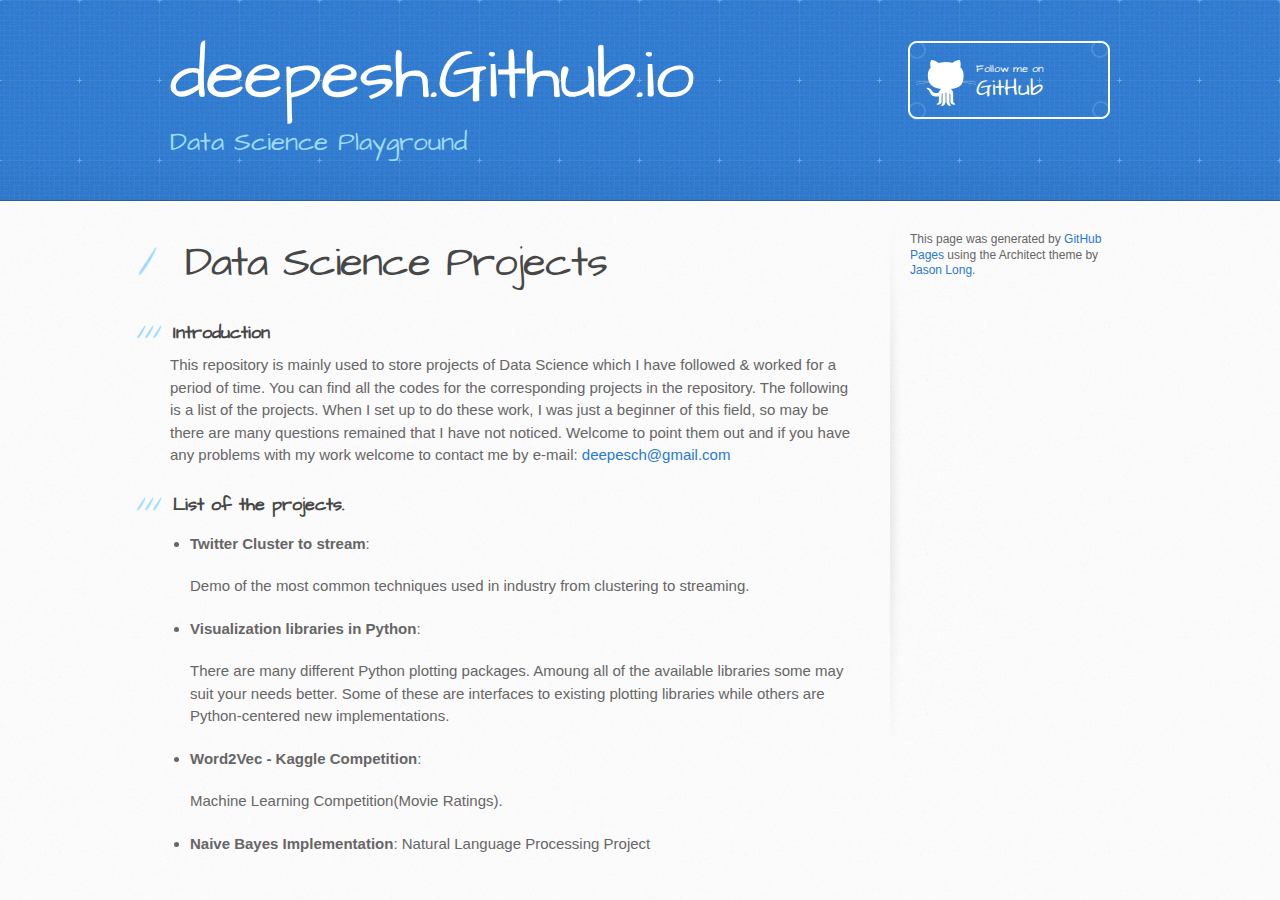
==== index.html @ f6540299 "Replace master branch with page content via GitHub" ====
<!DOCTYPE html>
<html>
  <head>
    <meta charset='utf-8'>
    <meta http-equiv="X-UA-Compatible" content="chrome=1">
    <meta name="viewport" content="width=device-width, initial-scale=1, maximum-scale=1">
    <link href='https://fonts.googleapis.com/css?family=Architects+Daughter' rel='stylesheet' type='text/css'>
    <link rel="stylesheet" type="text/css" href="stylesheets/stylesheet.css" media="screen">
    <link rel="stylesheet" type="text/css" href="stylesheets/github-light.css" media="screen">
    <link rel="stylesheet" type="text/css" href="stylesheets/print.css" media="print">

    <!--[if lt IE 9]>
    <script src="//html5shiv.googlecode.com/svn/trunk/html5.js"></script>
    <![endif]-->

    <title>deepesh.Github.io by deepesch</title>
  </head>

  <body>
    <header>
      <div class="inner">
        <h1>deepesh.Github.io</h1>
        <h2>Data Science Playground</h2>
        <a href="https://github.com/deepesch" class="button"><small>Follow me on</small> GitHub</a>
      </div>
    </header>

    <div id="content-wrapper">
      <div class="inner clearfix">
        <section id="main-content">
          <h1>
<a id="data-science-projects-" class="anchor" href="#data-science-projects-" aria-hidden="true"><span class="octicon octicon-link"></span></a>Data Science Projects </h1>

<h3>
<a id="introduction" class="anchor" href="#introduction" aria-hidden="true"><span class="octicon octicon-link"></span></a>Introduction</h3>

<p>This repository is mainly used to store projects of Data Science which I have followed &amp; worked for a period of time. You can find all the codes for the corresponding projects in the repository. The following is a list of the projects. When I set up to do these work, I was just a beginner of this field, so may be there are many questions remained that I have not noticed. Welcome to point them out and if you have any problems with my work welcome to contact me by e-mail:  <strong><a href="mailto:deepesch@gmail.com">deepesch@gmail.com</a></strong></p>

<h3>
<a id="list-of-the-projects" class="anchor" href="#list-of-the-projects" aria-hidden="true"><span class="octicon octicon-link"></span></a>List of the projects.</h3>

<ul>
<li>
<p><strong>Twitter Cluster to stream</strong>:  </p>

<p>Demo of the most common techniques used in industry from clustering to streaming.</p>
</li>
<li>
<p><strong>Visualization libraries in Python</strong>:</p>

<p>There are many different Python plotting packages. Amoung all of the  available libraries some may suit your needs better. Some of these are interfaces to existing plotting libraries while others are Python-centered new implementations.</p>
</li>
<li>
<p><strong>Word2Vec - Kaggle Competition</strong>:</p>

<p>Machine Learning Competition(Movie Ratings).</p>
</li>
<li>
<strong>Naive Bayes Implementation</strong>:
  Natural Language Processing Project</li>
</ul>
        </section>

        <aside id="sidebar">


          <p>This page was generated by <a href="https://pages.github.com">GitHub Pages</a> using the Architect theme by <a href="https://twitter.com/jasonlong">Jason Long</a>.</p>
        </aside>
      </div>
    </div>

            <script type="text/javascript">
            var gaJsHost = (("https:" == document.location.protocol) ? "https://ssl." : "http://www.");
            document.write(unescape("%3Cscript src='" + gaJsHost + "google-analytics.com/ga.js' type='text/javascript'%3E%3C/script%3E"));
          </script>
          <script type="text/javascript">
            try {
              var pageTracker = _gat._getTracker("UA-29430630-1");
            pageTracker._trackPageview();
            } catch(err) {}
          </script>

  </body>
</html>
---- stylesheets/stylesheet.css ----
/*! normalize.css v3.0.2 | MIT License | git.io/normalize */

/**
 * 1. Set default font family to sans-serif.
 * 2. Prevent iOS text size adjust after orientation change, without disabling
 *    user zoom.
 */

html {
  font-family: sans-serif; /* 1 */
  -webkit-text-size-adjust: 100%; /* 2 */
  -ms-text-size-adjust: 100%; /* 2 */
}

/**
 * Remove default margin.
 */

body {
  margin: 0;
}

/* HTML5 display definitions
   ========================================================================== */

/**
 * Correct `block` display not defined for any HTML5 element in IE 8/9.
 * Correct `block` display not defined for `details` or `summary` in IE 10/11
 * and Firefox.
 * Correct `block` display not defined for `main` in IE 11.
 */

article,
aside,
details,
figcaption,
figure,
footer,
header,
hgroup,
main,
menu,
nav,
section,
summary {
  display: block;
}

/**
 * 1. Correct `inline-block` display not defined in IE 8/9.
 * 2. Normalize vertical alignment of `progress` in Chrome, Firefox, and Opera.
 */

audio,
canvas,
progress,
video {
  display: inline-block; /* 1 */
  vertical-align: baseline; /* 2 */
}

/**
 * Prevent modern browsers from displaying `audio` without controls.
 * Remove excess height in iOS 5 devices.
 */

audio:not([controls]) {
  display: none;
  height: 0;
}

/**
 * Address `[hidden]` styling not present in IE 8/9/10.
 * Hide the `template` element in IE 8/9/11, Safari, and Firefox < 22.
 */

[hidden],
template {
  display: none;
}

/* Links
   ========================================================================== */

/**
 * Remove the gray background color from active links in IE 10.
 */

a {
  background-color: transparent;
}

/**
 * Improve readability when focused and also mouse hovered in all browsers.
 */

a:active,
a:hover {
  outline: 0;
}

/* Text-level semantics
   ========================================================================== */

/**
 * Address styling not present in IE 8/9/10/11, Safari, and Chrome.
 */

abbr[title] {
  border-bottom: 1px dotted;
}

/**
 * Address style set to `bolder` in Firefox 4+, Safari, and Chrome.
 */

b,
strong {
  font-weight: bold;
}

/**
 * Address styling not present in Safari and Chrome.
 */

dfn {
  font-style: italic;
}

/**
 * Address variable `h1` font-size and margin within `section` and `article`
 * contexts in Firefox 4+, Safari, and Chrome.
 */

h1 {
  margin: 0.67em 0;
  font-size: 2em;
}

/**
 * Address styling not present in IE 8/9.
 */

mark {
  color: #000;
  background: #ff0;
}

/**
 * Address inconsistent and variable font size in all browsers.
 */

small {
  font-size: 80%;
}

/**
 * Prevent `sub` and `sup` affecting `line-height` in all browsers.
 */

sub,
sup {
  position: relative;
  font-size: 75%;
  line-height: 0;
  vertical-align: baseline;
}

sup {
  top: -0.5em;
}

sub {
  bottom: -0.25em;
}

/* Embedded content
   ========================================================================== */

/**
 * Remove border when inside `a` element in IE 8/9/10.
 */

img {
  border: 0;
}

/**
 * Correct overflow not hidden in IE 9/10/11.
 */

svg:not(:root) {
  overflow: hidden;
}

/* Grouping content
   ========================================================================== */

/**
 * Address margin not present in IE 8/9 and Safari.
 */

figure {
  margin: 1em 40px;
}

/**
 * Address differences between Firefox and other browsers.
 */

hr {
  height: 0;
  -moz-box-sizing: content-box;
  box-sizing: content-box;
}

/**
 * Contain overflow in all browsers.
 */

pre {
  overflow: auto;
}

/**
 * Address odd `em`-unit font size rendering in all browsers.
 */

code,
kbd,
pre,
samp {
  font-family: monospace, monospace;
  font-size: 1em;
}

/* Forms
   ========================================================================== */

/**
 * Known limitation: by default, Chrome and Safari on OS X allow very limited
 * styling of `select`, unless a `border` property is set.
 */

/**
 * 1. Correct color not being inherited.
 *    Known issue: affects color of disabled elements.
 * 2. Correct font properties not being inherited.
 * 3. Address margins set differently in Firefox 4+, Safari, and Chrome.
 */

button,
input,
optgroup,
select,
textarea {
  margin: 0; /* 3 */
  font: inherit; /* 2 */
  color: inherit; /* 1 */
}

/**
 * Address `overflow` set to `hidden` in IE 8/9/10/11.
 */

button {
  overflow: visible;
}

/**
 * Address inconsistent `text-transform` inheritance for `button` and `select`.
 * All other form control elements do not inherit `text-transform` values.
 * Correct `button` style inheritance in Firefox, IE 8/9/10/11, and Opera.
 * Correct `select` style inheritance in Firefox.
 */

button,
select {
  text-transform: none;
}

/**
 * 1. Avoid the WebKit bug in Android 4.0.* where (2) destroys native `audio`
 *    and `video` controls.
 * 2. Correct inability to style clickable `input` types in iOS.
 * 3. Improve usability and consistency of cursor style between image-type
 *    `input` and others.
 */

button,
html input[type="button"], /* 1 */
input[type="reset"],
input[type="submit"] {
  -webkit-appearance: button; /* 2 */
  cursor: pointer; /* 3 */
}

/**
 * Re-set default cursor for disabled elements.
 */

button[disabled],
html input[disabled] {
  cursor: default;
}

/**
 * Remove inner padding and border in Firefox 4+.
 */

button::-moz-focus-inner,
input::-moz-focus-inner {
  padding: 0;
  border: 0;
}

/**
 * Address Firefox 4+ setting `line-height` on `input` using `!important` in
 * the UA stylesheet.
 */

input {
  line-height: normal;
}

/**
 * It's recommended that you don't attempt to style these elements.
 * Firefox's implementation doesn't respect box-sizing, padding, or width.
 *
 * 1. Address box sizing set to `content-box` in IE 8/9/10.
 * 2. Remove excess padding in IE 8/9/10.
 */

input[type="checkbox"],
input[type="radio"] {
  box-sizing: border-box; /* 1 */
  padding: 0; /* 2 */
}

/**
 * Fix the cursor style for Chrome's increment/decrement buttons. For certain
 * `font-size` values of the `input`, it causes the cursor style of the
 * decrement button to change from `default` to `text`.
 */

input[type="number"]::-webkit-inner-spin-button,
input[type="number"]::-webkit-outer-spin-button {
  height: auto;
}

/**
 * 1. Address `appearance` set to `searchfield` in Safari and Chrome.
 * 2. Address `box-sizing` set to `border-box` in Safari and Chrome
 *    (include `-moz` to future-proof).
 */

input[type="search"] {
  -webkit-box-sizing: content-box; /* 2 */
  -moz-box-sizing: content-box;
  box-sizing: content-box;
  -webkit-appearance: textfield; /* 1 */
}

/**
 * Remove inner padding and search cancel button in Safari and Chrome on OS X.
 * Safari (but not Chrome) clips the cancel button when the search input has
 * padding (and `textfield` appearance).
 */

input[type="search"]::-webkit-search-cancel-button,
input[type="search"]::-webkit-search-decoration {
  -webkit-appearance: none;
}

/**
 * Define consistent border, margin, and padding.
 */

fieldset {
  padding: 0.35em 0.625em 0.75em;
  margin: 0 2px;
  border: 1px solid #c0c0c0;
}

/**
 * 1. Correct `color` not being inherited in IE 8/9/10/11.
 * 2. Remove padding so people aren't caught out if they zero out fieldsets.
 */

legend {
  padding: 0; /* 2 */
  border: 0; /* 1 */
}

/**
 * Remove default vertical scrollbar in IE 8/9/10/11.
 */

textarea {
  overflow: auto;
}

/**
 * Don't inherit the `font-weight` (applied by a rule above).
 * NOTE: the default cannot safely be changed in Chrome and Safari on OS X.
 */

optgroup {
  font-weight: bold;
}

/* Tables
   ========================================================================== */

/**
 * Remove most spacing between table cells.
 */

table {
  border-spacing: 0;
  border-collapse: collapse;
}

td,
th {
  padding: 0;
}

/* LAYOUT STYLES */
body {
  font-family: 'Helvetica Neue', Helvetica, Arial, serif;
  font-size: 15px;
  font-weight: 400;
  line-height: 1.5;
  color: #666;
  background: #fafafa url(../images/body-bg.jpg) 0 0 repeat;
}

p {
  margin-top: 0;
}

a {
  color: #2879d0;
}
a:hover {
  color: #2268b2;
}

header {
  padding-top: 40px;
  padding-bottom: 40px;
  font-family: 'Architects Daughter', 'Helvetica Neue', Helvetica, Arial, serif;
  background: #2e7bcf url(../images/header-bg.jpg) 0 0 repeat-x;
  border-bottom: solid 1px #275da1;
}

header h1 {
  width: 540px;
  margin-top: 0;
  margin-bottom: 0.2em;
  font-size: 72px;
  font-weight: normal;
  line-height: 1;
  color: #fff;
  letter-spacing: -1px;
}

header h2 {
  width: 540px;
  margin-top: 0;
  margin-bottom: 0;
  font-size: 26px;
  font-weight: normal;
  line-height: 1.3;
  color: #9ddcff;
  letter-spacing: 0;
}

.inner {
  position: relative;
  width: 940px;
  margin: 0 auto;
}

#content-wrapper {
  padding-top: 30px;
  border-top: solid 1px #fff;
}

#main-content {
  float: left;
  width: 690px;
}

#main-content img {
  max-width: 100%;
}

aside#sidebar {
  float: right;
  width: 200px;
  min-height: 504px;
  padding-left: 20px;
  font-size: 12px;
  line-height: 1.3;
  background: transparent url(../images/sidebar-bg.jpg) 0 0 no-repeat;
}

aside#sidebar p.repo-owner,
aside#sidebar p.repo-owner a {
  font-weight: bold;
}

#downloads {
  margin-bottom: 40px;
}

a.button {
  width: 134px;
  height: 58px;
  padding-top: 22px;
  padding-left: 68px;
  font-family: 'Architects Daughter', 'Helvetica Neue', Helvetica, Arial, serif;
  font-size: 23px;
  line-height: 1.2;
  color: #fff;
}
a.button small {
  display: block;
  font-size: 11px;
}
header a.button {
  position: absolute;
  top: 0;
  right: 0;
  background: transparent url(../images/github-button.png) 0 0 no-repeat;
}
aside a.button {
  display: block;
  width: 138px;
  padding-left: 64px;
  margin-bottom: 20px;
  font-size: 21px;
  background: transparent url(../images/download-button.png) 0 0 no-repeat;
}

code, pre {
  margin-bottom: 30px;
  font-family: Monaco, "Bitstream Vera Sans Mono", "Lucida Console", Terminal, monospace;
  font-size: 13px;
  color: #222;
}

code {
  padding: 0 3px;
  background-color: #f2f8fc;
  border: solid 1px #dbe7f3;
}

pre {
  padding: 20px;
  overflow: auto;
  text-shadow: none;
  background: #fff;
  border: solid 1px #f2f2f2;
}
pre code {
  padding: 0;
  color: #2879d0;
  background-color: #fff;
  border: none;
}

ul, ol, dl {
  margin-bottom: 20px;
}


/* COMMON STYLES */

hr {
  height: 0;
  margin-top: 1em;
  margin-bottom: 1em;
  border: 0;
  border-top: solid 1px #ddd;
}

table {
  width: 100%;
  border: 1px solid #ebebeb;
}

th {
  font-weight: 500;
}

td {
  font-weight: 300;
  text-align: center;
  border: 1px solid #ebebeb;
}

form {
  padding: 20px;
  background: #f2f2f2;

}


/* GENERAL ELEMENT TYPE STYLES */

#main-content h1 {
  margin-top: 0;
  margin-bottom: 0;
  font-family: 'Architects Daughter', 'Helvetica Neue', Helvetica, Arial, serif;
  font-size: 2.8em;
  font-weight: normal;
  color: #474747;
  text-indent: 6px;
  letter-spacing: -1px;
}

#main-content h1:before {
  padding-right: 0.3em;
  margin-left: -0.9em;
  color: #9ddcff;
  content: "/";
}

#main-content h2 {
  margin-bottom: 8px;
  font-family: 'Architects Daughter', 'Helvetica Neue', Helvetica, Arial, serif;
  font-size: 22px;
  font-weight: bold;
  color: #474747;
  text-indent: 4px;
}
#main-content h2:before {
  padding-right: 0.3em;
  margin-left: -1.5em;
  content: "//";
  color: #9ddcff;
}

#main-content h3 {
  margin-top: 24px;
  margin-bottom: 8px;
  font-family: 'Architects Daughter', 'Helvetica Neue', Helvetica, Arial, serif;
  font-size: 18px;
  font-weight: bold;
  color: #474747;
  text-indent: 3px;
}

#main-content h3:before {
  padding-right: 0.3em;
  margin-left: -2em;
  content: "///";
  color: #9ddcff;
}

#main-content h4 {
  margin-bottom: 8px;
  font-family: 'Architects Daughter', 'Helvetica Neue', Helvetica, Arial, serif;
  font-size: 15px;
  font-weight: bold;
  color: #474747;
  text-indent: 3px;
}

h4:before {
  padding-right: 0.3em;
  margin-left: -2.8em;
  content: "////";
  color: #9ddcff;
}

#main-content h5 {
  margin-bottom: 8px;
  font-family: 'Architects Daughter', 'Helvetica Neue', Helvetica, Arial, serif;
  font-size: 14px;
  color: #474747;
  text-indent: 3px;
}
h5:before {
  padding-right: 0.3em;
  margin-left: -3.2em;
  content: "/////";
  color: #9ddcff;
}

#main-content h6 {
  margin-bottom: 8px;
  font-family: 'Architects Daughter', 'Helvetica Neue', Helvetica, Arial, serif;
  font-size: .8em;
  color: #474747;
  text-indent: 3px;
}
h6:before {
  padding-right: 0.3em;
  margin-left: -3.7em;
  content: "//////";
  color: #9ddcff;
}

p {
  margin-bottom: 20px;
}

a {
  text-decoration: none;
}

p a {
  font-weight: 400;
}

blockquote {
  padding: 0 0 0 30px;
  margin-bottom: 20px;
  font-size: 1.6em;
  border-left: 10px solid #e9e9e9;
}

ul {
  list-style-position: inside;
  list-style: disc;
  padding-left: 20px;
}

ol {
  list-style-position: inside;
  list-style: decimal;
  padding-left: 3px;
}

dl dd {
  font-style: italic;
  font-weight: 100;
}

footer {
  padding-top: 20px;
  padding-bottom: 30px;
  margin-top: 40px;
  font-size: 13px;
  color: #aaa;
  background: transparent url('../images/hr.png') 0 0 no-repeat;
}

footer a {
  color: #666;
}
footer a:hover {
  color: #444;
}

/* MISC */
.clearfix:after {
  display: block;
  height: 0;
  clear: both;
  visibility: hidden;
  content: '.';
}

.clearfix {display: inline-block;}
* html .clearfix {height: 1%;}
.clearfix {display: block;}

/* #Media Queries
================================================== */

/* Smaller than standard 960 (devices and browsers) */
@media only screen and (max-width: 959px) { }

/* Tablet Portrait size to standard 960 (devices and browsers) */
@media only screen and (min-width: 768px) and (max-width: 959px) {
  .inner {
    width: 740px;
  }
  header h1, header h2 {
    width: 340px;
  }
  header h1 {
    font-size: 60px;
  }
  header h2 {
    font-size: 30px;
  }
  #main-content {
    width: 490px;
  }
  #main-content h1:before,
  #main-content h2:before,
  #main-content h3:before,
  #main-content h4:before,
  #main-content h5:before,
  #main-content h6:before {
    padding-right: 0;
    margin-left: 0;
    content: none;
  }
}

/* All Mobile Sizes (devices and browser) */
@media only screen and (max-width: 767px) {
  .inner {
    width: 93%;
  }
  header {
    padding: 20px 0;
  }
  header .inner {
    position: relative;
  }
  header h1, header h2 {
    width: 100%;
  }
  header h1 {
    font-size: 48px;
  }
  header h2 {
    font-size: 24px;
  }
  header a.button {
    position: relative;
    display: inline-block;
    width: auto;
    height: auto;
    padding: 5px 10px;
    margin-top: 15px;
    font-size: 13px;
    line-height: 1;
    color: #2879d0;
    text-align: center;
    background-color: #9ddcff;
    background-image: none;
    border-radius: 5px;
    -moz-border-radius: 5px;
    -webkit-border-radius: 5px;
  }
  header a.button small {
    display: inline;
    font-size: 13px;
  }
  #main-content,
  aside#sidebar {
    float: none;
    width: 100% ! important;
  }
  aside#sidebar {
    min-height: 0;
    padding: 20px 0;
    margin-top: 20px;
    background-image: none;
    border-top: solid 1px #ddd;
  }
  aside#sidebar a.button {
    display: none;
  }
  #main-content h1:before,
  #main-content h2:before,
  #main-content h3:before,
  #main-content h4:before,
  #main-content h5:before,
  #main-content h6:before {
    padding-right: 0;
    margin-left: 0;
    content: none;
  }
}

/* Mobile Landscape Size to Tablet Portrait (devices and browsers) */
@media only screen and (min-width: 480px) and (max-width: 767px) { }

/* Mobile Portrait Size to Mobile Landscape Size (devices and browsers) */
@media only screen and (max-width: 479px) { }
---- stylesheets/print.css ----
html, body, div, span, applet, object, iframe,
h1, h2, h3, h4, h5, h6, p, blockquote, pre,
a, abbr, acronym, address, big, cite, code,
del, dfn, em, img, ins, kbd, q, s, samp,
small, strike, strong, sub, sup, tt, var,
b, u, i, center,
dl, dt, dd, ol, ul, li,
fieldset, form, label, legend,
table, caption, tbody, tfoot, thead, tr, th, td,
article, aside, canvas, details, embed,
figure, figcaption, footer, header, hgroup,
menu, nav, output, ruby, section, summary,
time, mark, audio, video {
  padding: 0;
  margin: 0;
  font: inherit;
  font-size: 100%;
  vertical-align: baseline;
  border: 0;
}
/* HTML5 display-role reset for older browsers */
article, aside, details, figcaption, figure,
footer, header, hgroup, menu, nav, section {
  display: block;
}
body {
  line-height: 1;
}
ol, ul {
  list-style: none;
}
blockquote, q {
  quotes: none;
}
blockquote:before, blockquote:after,
q:before, q:after {
  content: '';
  content: none;
}
table {
  border-spacing: 0;
  border-collapse: collapse;
}
body {
  font-family: 'Helvetica Neue', Helvetica, Arial, serif;
  font-size: 13px;
  line-height: 1.5;
  color: #000;
}

a {
  font-weight: bold;
  color: #d5000d;
}

header {
  padding-top: 35px;
  padding-bottom: 10px;
}

header h1 {
  font-size: 48px;
  font-weight: bold;
  line-height: 1.2;
  color: #303030;
  letter-spacing: -1px;
}

header h2 {
  font-size: 24px;
  font-weight: normal;
  line-height: 1.3;
  color: #aaa;
  letter-spacing: -1px;
}
#downloads {
  display: none;
}
#main_content {
  padding-top: 20px;
}

code, pre {
  margin-bottom: 30px;
  font-family: Monaco, "Bitstream Vera Sans Mono", "Lucida Console", Terminal;
  font-size: 12px;
  color: #222;
}

code {
  padding: 0 3px;
}

pre {
  padding: 20px;
  overflow: auto;
  border: solid 1px #ddd;
}
pre code {
  padding: 0;
}

ul, ol, dl {
  margin-bottom: 20px;
}


/* COMMON STYLES */

table {
  width: 100%;
  border: 1px solid #ebebeb;
}

th {
  font-weight: 500;
}

td {
  font-weight: 300;
  text-align: center;
  border: 1px solid #ebebeb;
}

form {
  padding: 20px;
  background: #f2f2f2;

}


/* GENERAL ELEMENT TYPE STYLES */

h1 {
  font-size: 2.8em;
}

h2 {
  margin-bottom: 8px;
  font-size: 22px;
  font-weight: bold;
  color: #303030;
}

h3 {
  margin-bottom: 8px;
  font-size: 18px;
  font-weight: bold;
  color: #d5000d;
}

h4 {
  font-size: 16px;
  font-weight: bold;
  color: #303030;
}

h5 {
  font-size: 1em;
  color: #303030;
}

h6 {
  font-size: .8em;
  color: #303030;
}

p {
  margin-bottom: 20px;
  font-weight: 300;
}

a {
  text-decoration: none;
}

p a {
  font-weight: 400;
}

blockquote {
  padding: 0 0 0 30px;
  margin-bottom: 20px;
  font-size: 1.6em;
  border-left: 10px solid #e9e9e9;
}

ul li {
  padding-left: 20px;
  list-style-position: inside;
  list-style: disc;
}

ol li {
  padding-left: 3px;
  list-style-position: inside;
  list-style: decimal;
}

dl dd {
  font-style: italic;
  font-weight: 100;
}

footer {
  padding-top: 20px;
  padding-bottom: 30px;
  margin-top: 40px;
  font-size: 13px;
  color: #aaa;
}

footer a {
  color: #666;
}

/* MISC */
.clearfix:after {
  display: block;
  height: 0;
  clear: both;
  visibility: hidden;
  content: '.';
}

.clearfix {display: inline-block;}
* html .clearfix {height: 1%;}
.clearfix {display: block;}
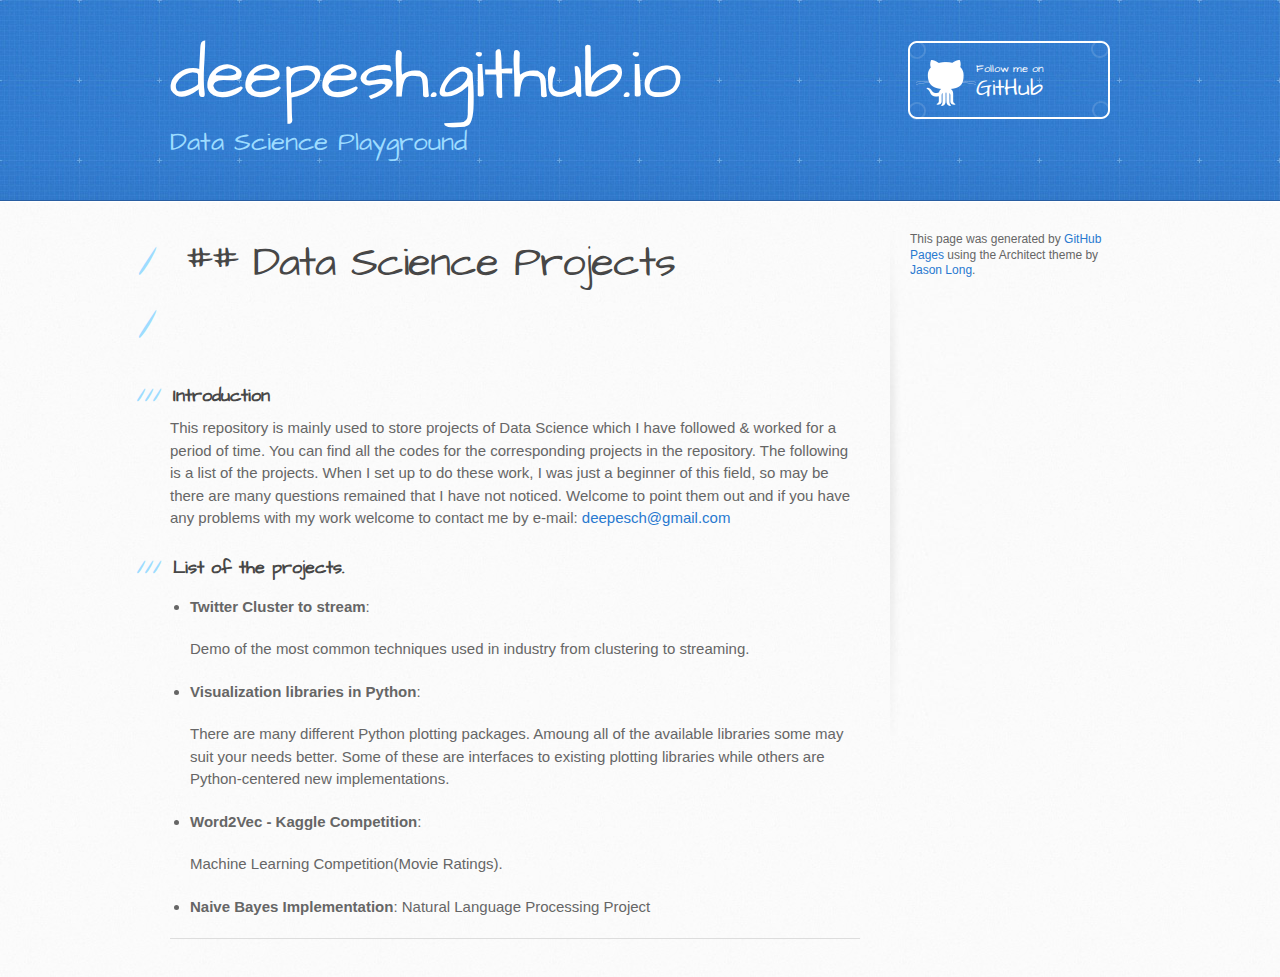
==== commit ea6ab2c6: "Replace master branch with page content via GitHub" ====
--- a/index.html
+++ b/index.html
@@ -13,13 +13,13 @@
     <script src="//html5shiv.googlecode.com/svn/trunk/html5.js"></script>
     <![endif]-->
 
-    <title>deepesh.Github.io by deepesch</title>
+    <title>deepesh.github.io by deepesch</title>
   </head>
 
   <body>
     <header>
       <div class="inner">
-        <h1>deepesh.Github.io</h1>
+        <h1>deepesh.github.io</h1>
         <h2>Data Science Playground</h2>
         <a href="https://github.com/deepesch" class="button"><small>Follow me on</small> GitHub</a>
       </div>
@@ -29,15 +29,17 @@
       <div class="inner clearfix">
         <section id="main-content">
           <h1>
-<a id="data-science-projects-" class="anchor" href="#data-science-projects-" aria-hidden="true"><span class="octicon octicon-link"></span></a>Data Science Projects </h1>
+<a id="-data-science-projects" class="anchor" href="#-data-science-projects" aria-hidden="true"><span aria-hidden="true" class="octicon octicon-link"></span></a>## Data Science Projects</h1>
+
+<h1></h1>
 
 <h3>
-<a id="introduction" class="anchor" href="#introduction" aria-hidden="true"><span class="octicon octicon-link"></span></a>Introduction</h3>
+<a id="introduction" class="anchor" href="#introduction" aria-hidden="true"><span aria-hidden="true" class="octicon octicon-link"></span></a>Introduction</h3>
 
 <p>This repository is mainly used to store projects of Data Science which I have followed &amp; worked for a period of time. You can find all the codes for the corresponding projects in the repository. The following is a list of the projects. When I set up to do these work, I was just a beginner of this field, so may be there are many questions remained that I have not noticed. Welcome to point them out and if you have any problems with my work welcome to contact me by e-mail:  <strong><a href="mailto:deepesch@gmail.com">deepesch@gmail.com</a></strong></p>
 
 <h3>
-<a id="list-of-the-projects" class="anchor" href="#list-of-the-projects" aria-hidden="true"><span class="octicon octicon-link"></span></a>List of the projects.</h3>
+<a id="list-of-the-projects" class="anchor" href="#list-of-the-projects" aria-hidden="true"><span aria-hidden="true" class="octicon octicon-link"></span></a>List of the projects.</h3>
 
 <ul>
 <li>
@@ -59,6 +61,8 @@
 <strong>Naive Bayes Implementation</strong>:
   Natural Language Processing Project</li>
 </ul>
+
+<hr>
         </section>
 
         <aside id="sidebar">
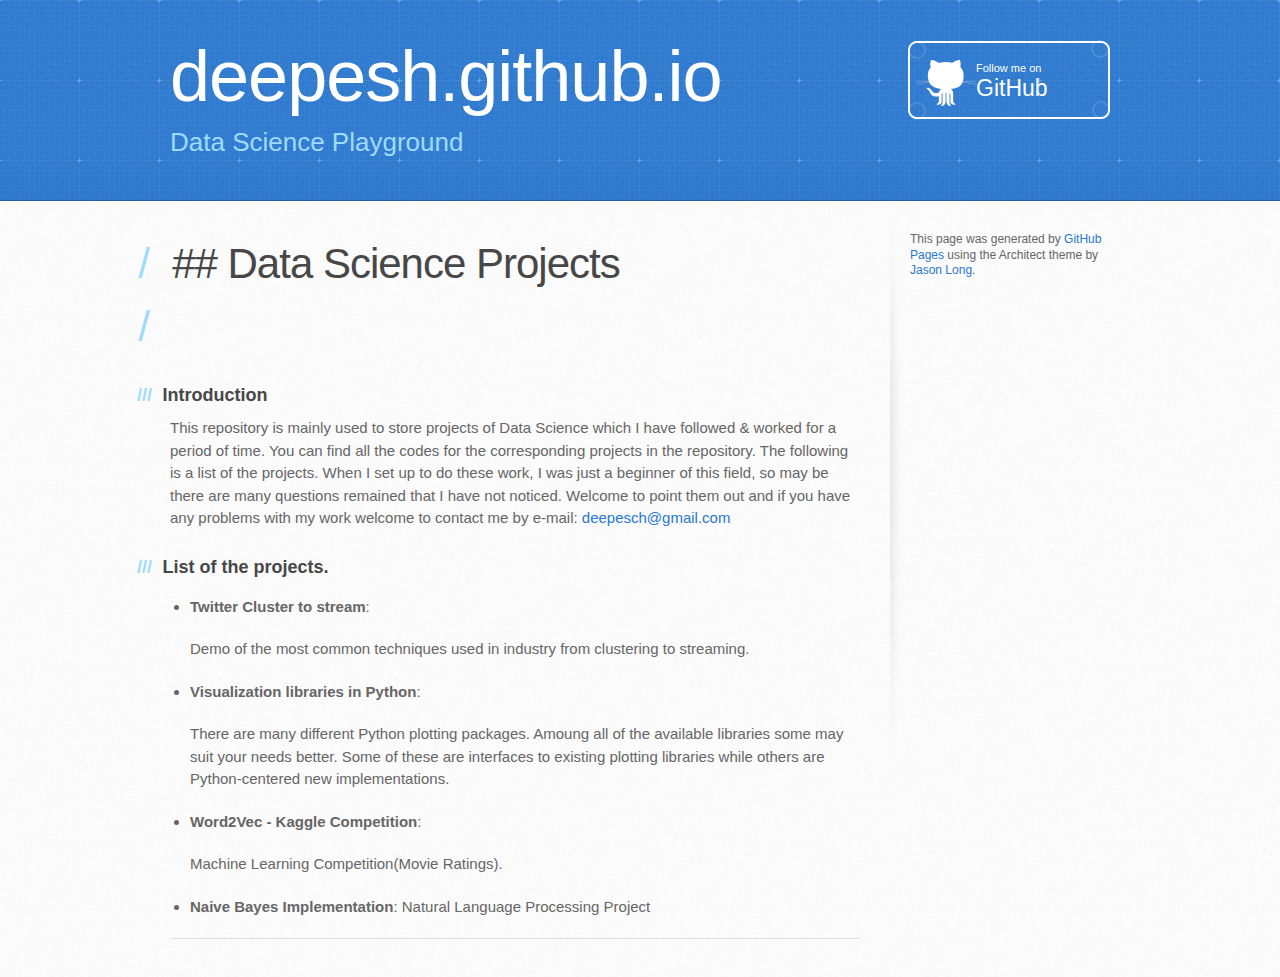
==== commit 9da289d1: "Update" ====
--- a/index.html
+++ b/index.html
@@ -4,7 +4,7 @@
     <meta charset='utf-8'>
     <meta http-equiv="X-UA-Compatible" content="chrome=1">
     <meta name="viewport" content="width=device-width, initial-scale=1, maximum-scale=1">
-    <link href='https://fonts.googleapis.com/css?family=Architects+Daughter' rel='stylesheet' type='text/css'>
+    <link href='https://fonts.googleapis.com/css?family=Catamaran' rel='stylesheet' type='text/css'>
     <link rel="stylesheet" type="text/css" href="stylesheets/stylesheet.css" media="screen">
     <link rel="stylesheet" type="text/css" href="stylesheets/github-light.css" media="screen">
     <link rel="stylesheet" type="text/css" href="stylesheets/print.css" media="print">
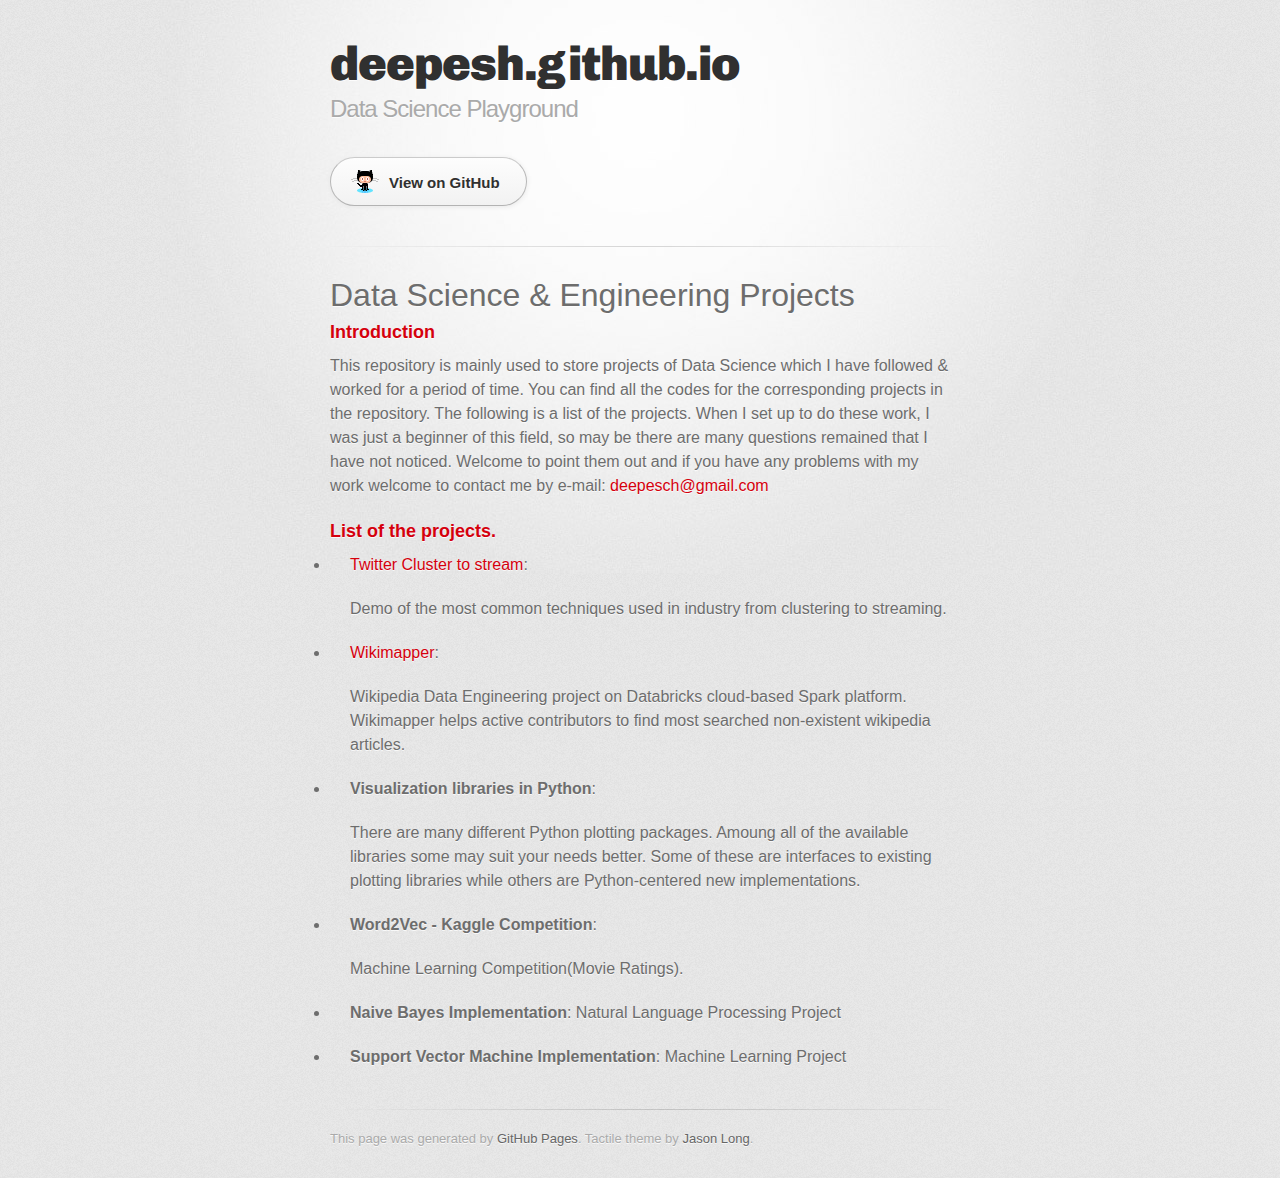
==== commit f2fbf1d8: "Replace master branch with page content via GitHub" ====
--- a/index.html
+++ b/index.html
@@ -3,35 +3,34 @@
   <head>
     <meta charset='utf-8'>
     <meta http-equiv="X-UA-Compatible" content="chrome=1">
-    <meta name="viewport" content="width=device-width, initial-scale=1, maximum-scale=1">
-    <link href='https://fonts.googleapis.com/css?family=Catamaran' rel='stylesheet' type='text/css'>
+    <link href='https://fonts.googleapis.com/css?family=Chivo:900' rel='stylesheet' type='text/css'>
     <link rel="stylesheet" type="text/css" href="stylesheets/stylesheet.css" media="screen">
-    <link rel="stylesheet" type="text/css" href="stylesheets/github-light.css" media="screen">
+    <link rel="stylesheet" type="text/css" href="stylesheets/github-dark.css" media="screen">
     <link rel="stylesheet" type="text/css" href="stylesheets/print.css" media="print">
-
     <!--[if lt IE 9]>
     <script src="//html5shiv.googlecode.com/svn/trunk/html5.js"></script>
     <![endif]-->
-
     <title>deepesh.github.io by deepesch</title>
   </head>
 
   <body>
-    <header>
+    <div id="container">
       <div class="inner">
-        <h1>deepesh.github.io</h1>
-        <h2>Data Science Playground</h2>
-        <a href="https://github.com/deepesch" class="button"><small>Follow me on</small> GitHub</a>
-      </div>
-    </header>
 
-    <div id="content-wrapper">
-      <div class="inner clearfix">
-        <section id="main-content">
+        <header>
+          <h1>deepesh.github.io</h1>
+          <h2>Data Science Playground</h2>
+        </header>
+
+        <section id="downloads" class="clearfix">
+          <a href="https://github.com/deepesch" id="view-on-github" class="button"><span>View on GitHub</span></a>
+        </section>
+
+        <hr>
+
+        <section id="main_content">
           <h1>
-<a id="-data-science-projects" class="anchor" href="#-data-science-projects" aria-hidden="true"><span aria-hidden="true" class="octicon octicon-link"></span></a>## Data Science Projects</h1>
-
-<h1></h1>
+<a id="data-science--engineering-projects-" class="anchor" href="#data-science--engineering-projects-" aria-hidden="true"><span aria-hidden="true" class="octicon octicon-link"></span></a>Data Science &amp; Engineering Projects </h1>
 
 <h3>
 <a id="introduction" class="anchor" href="#introduction" aria-hidden="true"><span aria-hidden="true" class="octicon octicon-link"></span></a>Introduction</h3>
@@ -43,9 +42,14 @@
 
 <ul>
 <li>
-<p><strong>Twitter Cluster to stream</strong>:  </p>
+<p><strong><a href="https://github.com/deepesch/deepesch.github.io/tree/master/Twitter%20Cluster%20to%20Stream">Twitter Cluster to stream</a></strong>:  </p>
 
 <p>Demo of the most common techniques used in industry from clustering to streaming.</p>
+</li>
+<li>
+<p><strong><a href="https://github.com/deepesch/deepesch.github.io/tree/master/wikimapper">Wikimapper</a></strong>:  </p>
+
+<p>Wikipedia Data Engineering project on Databricks cloud-based Spark platform. Wikimapper helps active contributors to find most searched non-existent wikipedia articles. </p>
 </li>
 <li>
 <p><strong>Visualization libraries in Python</strong>:</p>
@@ -57,23 +61,18 @@
 
 <p>Machine Learning Competition(Movie Ratings).</p>
 </li>
-<li>
-<strong>Naive Bayes Implementation</strong>:
-  Natural Language Processing Project</li>
+<li><p><strong>Naive Bayes Implementation</strong>:
+  Natural Language Processing Project</p></li>
+<li><p><strong>Support Vector Machine Implementation</strong>:
+  Machine Learning Project</p></li>
 </ul>
-
-<hr>
         </section>
 
-        <aside id="sidebar">
+        <footer>
+          This page was generated by <a href="https://pages.github.com">GitHub Pages</a>. Tactile theme by <a href="https://twitter.com/jasonlong">Jason Long</a>.
+        </footer>
 
-
-          <p>This page was generated by <a href="https://pages.github.com">GitHub Pages</a> using the Architect theme by <a href="https://twitter.com/jasonlong">Jason Long</a>.</p>
-        </aside>
-      </div>
-    </div>
-
-            <script type="text/javascript">
+                  <script type="text/javascript">
             var gaJsHost = (("https:" == document.location.protocol) ? "https://ssl." : "http://www.");
             document.write(unescape("%3Cscript src='" + gaJsHost + "google-analytics.com/ga.js' type='text/javascript'%3E%3C/script%3E"));
           </script>
@@ -84,5 +83,7 @@
             } catch(err) {}
           </script>
 
+      </div>
+    </div>
   </body>
 </html>
--- a/stylesheets/stylesheet.css
+++ b/stylesheets/stylesheet.css
@@ -1,515 +1,101 @@
-/*! normalize.css v3.0.2 | MIT License | git.io/normalize */
-
-/**
- * 1. Set default font family to sans-serif.
- * 2. Prevent iOS text size adjust after orientation change, without disabling
- *    user zoom.
- */
-
-html {
-  font-family: sans-serif; /* 1 */
-  -webkit-text-size-adjust: 100%; /* 2 */
-  -ms-text-size-adjust: 100%; /* 2 */
-}
-
-/**
- * Remove default margin.
- */
-
+/* http://meyerweb.com/eric/tools/css/reset/
+   v2.0 | 20110126
+   License: none (public domain)
+*/
+html, body, div, span, applet, object, iframe,
+h1, h2, h3, h4, h5, h6, p, blockquote, pre,
+a, abbr, acronym, address, big, cite, code,
+del, dfn, em, img, ins, kbd, q, s, samp,
+small, strike, strong, sub, sup, tt, var,
+b, u, i, center,
+dl, dt, dd, ol, ul, li,
+fieldset, form, label, legend,
+table, caption, tbody, tfoot, thead, tr, th, td,
+article, aside, canvas, details, embed,
+figure, figcaption, footer, header, hgroup,
+menu, nav, output, ruby, section, summary,
+time, mark, audio, video {
+	padding: 0;
+	margin: 0;
+	font: inherit;
+	font-size: 100%;
+	vertical-align: baseline;
+	border: 0;
+}
+/* HTML5 display-role reset for older browsers */
+article, aside, details, figcaption, figure,
+footer, header, hgroup, menu, nav, section {
+	display: block;
+}
 body {
-  margin: 0;
-}
-
-/* HTML5 display definitions
-   ========================================================================== */
-
-/**
- * Correct `block` display not defined for any HTML5 element in IE 8/9.
- * Correct `block` display not defined for `details` or `summary` in IE 10/11
- * and Firefox.
- * Correct `block` display not defined for `main` in IE 11.
- */
-
-article,
-aside,
-details,
-figcaption,
-figure,
-footer,
-header,
-hgroup,
-main,
-menu,
-nav,
-section,
-summary {
-  display: block;
-}
-
-/**
- * 1. Correct `inline-block` display not defined in IE 8/9.
- * 2. Normalize vertical alignment of `progress` in Chrome, Firefox, and Opera.
- */
-
-audio,
-canvas,
-progress,
-video {
-  display: inline-block; /* 1 */
-  vertical-align: baseline; /* 2 */
-}
-
-/**
- * Prevent modern browsers from displaying `audio` without controls.
- * Remove excess height in iOS 5 devices.
- */
-
-audio:not([controls]) {
-  display: none;
-  height: 0;
-}
-
-/**
- * Address `[hidden]` styling not present in IE 8/9/10.
- * Hide the `template` element in IE 8/9/11, Safari, and Firefox < 22.
- */
-
-[hidden],
-template {
-  display: none;
-}
-
-/* Links
-   ========================================================================== */
-
-/**
- * Remove the gray background color from active links in IE 10.
- */
-
-a {
-  background-color: transparent;
-}
-
-/**
- * Improve readability when focused and also mouse hovered in all browsers.
- */
-
-a:active,
-a:hover {
-  outline: 0;
-}
-
-/* Text-level semantics
-   ========================================================================== */
-
-/**
- * Address styling not present in IE 8/9/10/11, Safari, and Chrome.
- */
-
-abbr[title] {
-  border-bottom: 1px dotted;
-}
-
-/**
- * Address style set to `bolder` in Firefox 4+, Safari, and Chrome.
- */
-
-b,
-strong {
-  font-weight: bold;
-}
-
-/**
- * Address styling not present in Safari and Chrome.
- */
-
-dfn {
-  font-style: italic;
-}
-
-/**
- * Address variable `h1` font-size and margin within `section` and `article`
- * contexts in Firefox 4+, Safari, and Chrome.
- */
-
-h1 {
-  margin: 0.67em 0;
-  font-size: 2em;
-}
-
-/**
- * Address styling not present in IE 8/9.
- */
-
-mark {
-  color: #000;
-  background: #ff0;
-}
-
-/**
- * Address inconsistent and variable font size in all browsers.
- */
-
-small {
-  font-size: 80%;
-}
-
-/**
- * Prevent `sub` and `sup` affecting `line-height` in all browsers.
- */
-
-sub,
-sup {
-  position: relative;
-  font-size: 75%;
-  line-height: 0;
-  vertical-align: baseline;
-}
-
-sup {
-  top: -0.5em;
-}
-
-sub {
-  bottom: -0.25em;
-}
-
-/* Embedded content
-   ========================================================================== */
-
-/**
- * Remove border when inside `a` element in IE 8/9/10.
- */
-
-img {
-  border: 0;
-}
-
-/**
- * Correct overflow not hidden in IE 9/10/11.
- */
-
-svg:not(:root) {
-  overflow: hidden;
-}
-
-/* Grouping content
-   ========================================================================== */
-
-/**
- * Address margin not present in IE 8/9 and Safari.
- */
-
-figure {
-  margin: 1em 40px;
-}
-
-/**
- * Address differences between Firefox and other browsers.
- */
-
-hr {
-  height: 0;
-  -moz-box-sizing: content-box;
-  box-sizing: content-box;
-}
-
-/**
- * Contain overflow in all browsers.
- */
-
-pre {
-  overflow: auto;
-}
-
-/**
- * Address odd `em`-unit font size rendering in all browsers.
- */
-
-code,
-kbd,
-pre,
-samp {
-  font-family: monospace, monospace;
-  font-size: 1em;
-}
-
-/* Forms
-   ========================================================================== */
-
-/**
- * Known limitation: by default, Chrome and Safari on OS X allow very limited
- * styling of `select`, unless a `border` property is set.
- */
-
-/**
- * 1. Correct color not being inherited.
- *    Known issue: affects color of disabled elements.
- * 2. Correct font properties not being inherited.
- * 3. Address margins set differently in Firefox 4+, Safari, and Chrome.
- */
-
-button,
-input,
-optgroup,
-select,
-textarea {
-  margin: 0; /* 3 */
-  font: inherit; /* 2 */
-  color: inherit; /* 1 */
-}
-
-/**
- * Address `overflow` set to `hidden` in IE 8/9/10/11.
- */
-
-button {
-  overflow: visible;
-}
-
-/**
- * Address inconsistent `text-transform` inheritance for `button` and `select`.
- * All other form control elements do not inherit `text-transform` values.
- * Correct `button` style inheritance in Firefox, IE 8/9/10/11, and Opera.
- * Correct `select` style inheritance in Firefox.
- */
-
-button,
-select {
-  text-transform: none;
-}
-
-/**
- * 1. Avoid the WebKit bug in Android 4.0.* where (2) destroys native `audio`
- *    and `video` controls.
- * 2. Correct inability to style clickable `input` types in iOS.
- * 3. Improve usability and consistency of cursor style between image-type
- *    `input` and others.
- */
-
-button,
-html input[type="button"], /* 1 */
-input[type="reset"],
-input[type="submit"] {
-  -webkit-appearance: button; /* 2 */
-  cursor: pointer; /* 3 */
-}
-
-/**
- * Re-set default cursor for disabled elements.
- */
-
-button[disabled],
-html input[disabled] {
-  cursor: default;
-}
-
-/**
- * Remove inner padding and border in Firefox 4+.
- */
-
-button::-moz-focus-inner,
-input::-moz-focus-inner {
-  padding: 0;
-  border: 0;
-}
-
-/**
- * Address Firefox 4+ setting `line-height` on `input` using `!important` in
- * the UA stylesheet.
- */
-
-input {
-  line-height: normal;
-}
-
-/**
- * It's recommended that you don't attempt to style these elements.
- * Firefox's implementation doesn't respect box-sizing, padding, or width.
- *
- * 1. Address box sizing set to `content-box` in IE 8/9/10.
- * 2. Remove excess padding in IE 8/9/10.
- */
-
-input[type="checkbox"],
-input[type="radio"] {
-  box-sizing: border-box; /* 1 */
-  padding: 0; /* 2 */
-}
-
-/**
- * Fix the cursor style for Chrome's increment/decrement buttons. For certain
- * `font-size` values of the `input`, it causes the cursor style of the
- * decrement button to change from `default` to `text`.
- */
-
-input[type="number"]::-webkit-inner-spin-button,
-input[type="number"]::-webkit-outer-spin-button {
-  height: auto;
-}
-
-/**
- * 1. Address `appearance` set to `searchfield` in Safari and Chrome.
- * 2. Address `box-sizing` set to `border-box` in Safari and Chrome
- *    (include `-moz` to future-proof).
- */
-
-input[type="search"] {
-  -webkit-box-sizing: content-box; /* 2 */
-  -moz-box-sizing: content-box;
-  box-sizing: content-box;
-  -webkit-appearance: textfield; /* 1 */
-}
-
-/**
- * Remove inner padding and search cancel button in Safari and Chrome on OS X.
- * Safari (but not Chrome) clips the cancel button when the search input has
- * padding (and `textfield` appearance).
- */
-
-input[type="search"]::-webkit-search-cancel-button,
-input[type="search"]::-webkit-search-decoration {
-  -webkit-appearance: none;
-}
-
-/**
- * Define consistent border, margin, and padding.
- */
-
-fieldset {
-  padding: 0.35em 0.625em 0.75em;
-  margin: 0 2px;
-  border: 1px solid #c0c0c0;
-}
-
-/**
- * 1. Correct `color` not being inherited in IE 8/9/10/11.
- * 2. Remove padding so people aren't caught out if they zero out fieldsets.
- */
-
-legend {
-  padding: 0; /* 2 */
-  border: 0; /* 1 */
-}
-
-/**
- * Remove default vertical scrollbar in IE 8/9/10/11.
- */
-
-textarea {
-  overflow: auto;
-}
-
-/**
- * Don't inherit the `font-weight` (applied by a rule above).
- * NOTE: the default cannot safely be changed in Chrome and Safari on OS X.
- */
-
-optgroup {
-  font-weight: bold;
-}
-
-/* Tables
-   ========================================================================== */
-
-/**
- * Remove most spacing between table cells.
- */
-
+	line-height: 1;
+}
+ol, ul {
+	list-style: none;
+}
+blockquote, q {
+	quotes: none;
+}
+blockquote:before, blockquote:after,
+q:before, q:after {
+	content: '';
+	content: none;
+}
 table {
-  border-spacing: 0;
-  border-collapse: collapse;
-}
-
-td,
-th {
-  padding: 0;
+	border-spacing: 0;
+	border-collapse: collapse;
 }
 
 /* LAYOUT STYLES */
 body {
   font-family: 'Helvetica Neue', Helvetica, Arial, serif;
-  font-size: 15px;
-  font-weight: 400;
+  font-size: 1em;
   line-height: 1.5;
-  color: #666;
-  background: #fafafa url(../images/body-bg.jpg) 0 0 repeat;
-}
-
-p {
-  margin-top: 0;
+  color: #6d6d6d;
+  text-shadow: 0 1px 0 rgba(255, 255, 255, 0.8);
+  background: #e7e7e7 url(../images/body-bg.png) 0 0 repeat;
 }
 
 a {
-  color: #2879d0;
+  color: #d5000d;
 }
 a:hover {
-  color: #2268b2;
+  color: #c5000c;
 }
 
 header {
-  padding-top: 40px;
-  padding-bottom: 40px;
-  font-family: 'Architects Daughter', 'Helvetica Neue', Helvetica, Arial, serif;
-  background: #2e7bcf url(../images/header-bg.jpg) 0 0 repeat-x;
-  border-bottom: solid 1px #275da1;
+  padding-top: 35px;
+  padding-bottom: 25px;
 }
 
 header h1 {
-  width: 540px;
-  margin-top: 0;
-  margin-bottom: 0.2em;
-  font-size: 72px;
-  font-weight: normal;
-  line-height: 1;
-  color: #fff;
+  font-family: 'Chivo', 'Helvetica Neue', Helvetica, Arial, serif;
+  font-size: 48px; font-weight: 900;
+  line-height: 1.2;
+  color: #303030;
   letter-spacing: -1px;
 }
 
 header h2 {
-  width: 540px;
-  margin-top: 0;
-  margin-bottom: 0;
-  font-size: 26px;
+  font-size: 24px;
   font-weight: normal;
   line-height: 1.3;
-  color: #9ddcff;
-  letter-spacing: 0;
+  color: #aaa;
+  letter-spacing: -1px;
+}
+
+#container {
+  min-height: 595px;
+  background: transparent url(../images/highlight-bg.jpg) 50% 0 no-repeat;
 }
 
 .inner {
-  position: relative;
-  width: 940px;
+  width: 620px;
   margin: 0 auto;
 }
 
-#content-wrapper {
-  padding-top: 30px;
-  border-top: solid 1px #fff;
-}
-
-#main-content {
-  float: left;
-  width: 690px;
-}
-
-#main-content img {
+#container .inner img {
   max-width: 100%;
-}
-
-aside#sidebar {
-  float: right;
-  width: 200px;
-  min-height: 504px;
-  padding-left: 20px;
-  font-size: 12px;
-  line-height: 1.3;
-  background: transparent url(../images/sidebar-bg.jpg) 0 0 no-repeat;
-}
-
-aside#sidebar p.repo-owner,
-aside#sidebar p.repo-owner a {
-  font-weight: bold;
 }
 
 #downloads {
@@ -517,58 +103,92 @@
 }
 
 a.button {
-  width: 134px;
-  height: 58px;
-  padding-top: 22px;
-  padding-left: 68px;
-  font-family: 'Architects Daughter', 'Helvetica Neue', Helvetica, Arial, serif;
-  font-size: 23px;
-  line-height: 1.2;
-  color: #fff;
-}
-a.button small {
   display: block;
-  font-size: 11px;
-}
-header a.button {
-  position: absolute;
-  top: 0;
-  right: 0;
-  background: transparent url(../images/github-button.png) 0 0 no-repeat;
-}
-aside a.button {
+  float: left;
+  width: 179px;
+  padding: 12px 8px 12px 8px;
+  margin-right: 14px;
+  font-size: 15px;
+  font-weight: bold;
+  line-height: 25px;
+  color: #303030;
+  background: #fdfdfd; /* Old browsers */
+  background: -moz-linear-gradient(top,  #fdfdfd 0%, #f2f2f2 100%); /* FF3.6+ */
+  background: -webkit-gradient(linear, left top, left bottom, color-stop(0%,#fdfdfd), color-stop(100%,#f2f2f2)); /* Chrome,Safari4+ */
+  background: -webkit-linear-gradient(top,  #fdfdfd 0%,#f2f2f2 100%); /* Chrome10+,Safari5.1+ */
+  background: -o-linear-gradient(top,  #fdfdfd 0%,#f2f2f2 100%); /* Opera 11.10+ */
+  background: -ms-linear-gradient(top,  #fdfdfd 0%,#f2f2f2 100%); /* IE10+ */
+  background: linear-gradient(top,  #fdfdfd 0%,#f2f2f2 100%); /* W3C */
+  filter: progid:DXImageTransform.Microsoft.gradient( startColorstr='#fdfdfd', endColorstr='#f2f2f2',GradientType=0 ); /* IE6-9 */
+  border-top: solid 1px #cbcbcb;
+  border-right: solid 1px #b7b7b7;
+  border-bottom: solid 1px #b3b3b3;
+  border-left: solid 1px #b7b7b7;
+  border-radius: 30px;
+  -webkit-box-shadow: 10px 10px 5px #888;
+  -moz-box-shadow: 10px 10px 5px #888;
+  box-shadow: 0px 1px 5px #e8e8e8;
+  -moz-border-radius: 30px;
+  -webkit-border-radius: 30px;
+}
+a.button:hover {
+  background: #fafafa; /* Old browsers */
+  background: -moz-linear-gradient(top,  #fdfdfd 0%, #f6f6f6 100%); /* FF3.6+ */
+  background: -webkit-gradient(linear, left top, left bottom, color-stop(0%,#fdfdfd), color-stop(100%,#f6f6f6)); /* Chrome,Safari4+ */
+  background: -webkit-linear-gradient(top,  #fdfdfd 0%,#f6f6f6 100%); /* Chrome10+,Safari5.1+ */
+  background: -o-linear-gradient(top,  #fdfdfd 0%,#f6f6f6 100%); /* Opera 11.10+ */
+  background: -ms-linear-gradient(top,  #fdfdfd 0%,#f6f6f6 100%); /* IE10+ */
+  background: linear-gradient(top,  #fdfdfd 0%,#f6f6f6, 100%); /* W3C */
+  filter: progid:DXImageTransform.Microsoft.gradient( startColorstr='#fdfdfd', endColorstr='#f6f6f6',GradientType=0 ); /* IE6-9 */
+  border-top: solid 1px #b7b7b7;
+  border-right: solid 1px #b3b3b3;
+  border-bottom: solid 1px #b3b3b3;
+  border-left: solid 1px #b3b3b3;
+}
+
+a.button span {
   display: block;
-  width: 138px;
-  padding-left: 64px;
-  margin-bottom: 20px;
-  font-size: 21px;
-  background: transparent url(../images/download-button.png) 0 0 no-repeat;
+  height: 23px;
+  padding-left: 50px;
+}
+
+#download-zip span {
+  background: transparent url(../images/zip-icon.png) 12px 50% no-repeat;
+}
+#download-tar-gz span {
+  background: transparent url(../images/tar-gz-icon.png) 12px 50% no-repeat;
+}
+#view-on-github span {
+  background: transparent url(../images/octocat-icon.png) 12px 50% no-repeat;
+}
+#view-on-github {
+  margin-right: 0;
 }
 
 code, pre {
   margin-bottom: 30px;
-  font-family: Monaco, "Bitstream Vera Sans Mono", "Lucida Console", Terminal, monospace;
-  font-size: 13px;
+  font-family: Monaco, "Bitstream Vera Sans Mono", "Lucida Console", Terminal;
+  font-size: 14px;
   color: #222;
 }
 
 code {
   padding: 0 3px;
-  background-color: #f2f8fc;
-  border: solid 1px #dbe7f3;
+  background-color: #f2f2f2;
+  border: solid 1px #ddd;
 }
 
 pre {
   padding: 20px;
   overflow: auto;
+  color: #f2f2f2;
   text-shadow: none;
-  background: #fff;
-  border: solid 1px #f2f2f2;
+  background: #303030;
 }
 pre code {
   padding: 0;
-  color: #2879d0;
-  background-color: #fff;
+  color: #f2f2f2;
+  background-color: #303030;
   border: none;
 }
 
@@ -580,11 +200,20 @@
 /* COMMON STYLES */
 
 hr {
-  height: 0;
+  height: 1px;
+  padding-bottom: 1em;
   margin-top: 1em;
-  margin-bottom: 1em;
-  border: 0;
-  border-top: solid 1px #ddd;
+  line-height: 1px;
+  background: transparent url('../images/hr.png') 50% 0 no-repeat;
+  border: none;
+}
+
+strong {
+  font-weight: bold;
+}
+
+em {
+  font-style: italic;
 }
 
 table {
@@ -611,102 +240,43 @@
 
 /* GENERAL ELEMENT TYPE STYLES */
 
-#main-content h1 {
-  margin-top: 0;
-  margin-bottom: 0;
-  font-family: 'Architects Daughter', 'Helvetica Neue', Helvetica, Arial, serif;
-  font-size: 2.8em;
-  font-weight: normal;
-  color: #474747;
-  text-indent: 6px;
-  letter-spacing: -1px;
-}
-
-#main-content h1:before {
-  padding-right: 0.3em;
-  margin-left: -0.9em;
-  color: #9ddcff;
-  content: "/";
-}
-
-#main-content h2 {
+h1 {
+  font-size: 32px;
+}
+
+h2 {
   margin-bottom: 8px;
-  font-family: 'Architects Daughter', 'Helvetica Neue', Helvetica, Arial, serif;
   font-size: 22px;
   font-weight: bold;
-  color: #474747;
-  text-indent: 4px;
-}
-#main-content h2:before {
-  padding-right: 0.3em;
-  margin-left: -1.5em;
-  content: "//";
-  color: #9ddcff;
-}
-
-#main-content h3 {
-  margin-top: 24px;
+  color: #303030;
+}
+
+h3 {
   margin-bottom: 8px;
-  font-family: 'Architects Daughter', 'Helvetica Neue', Helvetica, Arial, serif;
   font-size: 18px;
   font-weight: bold;
-  color: #474747;
-  text-indent: 3px;
-}
-
-#main-content h3:before {
-  padding-right: 0.3em;
-  margin-left: -2em;
-  content: "///";
-  color: #9ddcff;
-}
-
-#main-content h4 {
-  margin-bottom: 8px;
-  font-family: 'Architects Daughter', 'Helvetica Neue', Helvetica, Arial, serif;
-  font-size: 15px;
-  font-weight: bold;
-  color: #474747;
-  text-indent: 3px;
-}
-
-h4:before {
-  padding-right: 0.3em;
-  margin-left: -2.8em;
-  content: "////";
-  color: #9ddcff;
-}
-
-#main-content h5 {
-  margin-bottom: 8px;
-  font-family: 'Architects Daughter', 'Helvetica Neue', Helvetica, Arial, serif;
-  font-size: 14px;
-  color: #474747;
-  text-indent: 3px;
-}
-h5:before {
-  padding-right: 0.3em;
-  margin-left: -3.2em;
-  content: "/////";
-  color: #9ddcff;
-}
-
-#main-content h6 {
-  margin-bottom: 8px;
-  font-family: 'Architects Daughter', 'Helvetica Neue', Helvetica, Arial, serif;
+  color: #d5000d;
+}
+
+h4 {
+  font-size: 16px;
+  font-weight: bold;
+  color: #303030;
+}
+
+h5 {
+  font-size: 1em;
+  color: #303030;
+}
+
+h6 {
   font-size: .8em;
-  color: #474747;
-  text-indent: 3px;
-}
-h6:before {
-  padding-right: 0.3em;
-  margin-left: -3.7em;
-  content: "//////";
-  color: #9ddcff;
+  color: #303030;
 }
 
 p {
   margin-bottom: 20px;
+  font-weight: 300;
 }
 
 a {
@@ -724,21 +294,20 @@
   border-left: 10px solid #e9e9e9;
 }
 
-ul {
+ul li {
   list-style-position: inside;
   list-style: disc;
   padding-left: 20px;
 }
 
-ol {
+ol li {
   list-style-position: inside;
   list-style: decimal;
   padding-left: 3px;
 }
 
-dl dd {
-  font-style: italic;
-  font-weight: 100;
+dl dt {
+  color: #303030;
 }
 
 footer {
@@ -777,99 +346,23 @@
 @media only screen and (max-width: 959px) { }
 
 /* Tablet Portrait size to standard 960 (devices and browsers) */
-@media only screen and (min-width: 768px) and (max-width: 959px) {
-  .inner {
-    width: 740px;
-  }
-  header h1, header h2 {
-    width: 340px;
-  }
-  header h1 {
-    font-size: 60px;
-  }
-  header h2 {
-    font-size: 30px;
-  }
-  #main-content {
-    width: 490px;
-  }
-  #main-content h1:before,
-  #main-content h2:before,
-  #main-content h3:before,
-  #main-content h4:before,
-  #main-content h5:before,
-  #main-content h6:before {
-    padding-right: 0;
-    margin-left: 0;
-    content: none;
-  }
-}
+@media only screen and (min-width: 768px) and (max-width: 959px) { }
 
 /* All Mobile Sizes (devices and browser) */
 @media only screen and (max-width: 767px) {
-  .inner {
-    width: 93%;
+  header {
+    padding-top: 10px;
+    padding-bottom: 10px;
   }
-  header {
-    padding: 20px 0;
+  #downloads {
+    margin-bottom: 25px;
   }
-  header .inner {
-    position: relative;
-  }
-  header h1, header h2 {
-    width: 100%;
-  }
-  header h1 {
-    font-size: 48px;
-  }
-  header h2 {
-    font-size: 24px;
-  }
-  header a.button {
-    position: relative;
-    display: inline-block;
-    width: auto;
-    height: auto;
-    padding: 5px 10px;
-    margin-top: 15px;
-    font-size: 13px;
-    line-height: 1;
-    color: #2879d0;
-    text-align: center;
-    background-color: #9ddcff;
-    background-image: none;
-    border-radius: 5px;
-    -moz-border-radius: 5px;
-    -webkit-border-radius: 5px;
-  }
-  header a.button small {
-    display: inline;
-    font-size: 13px;
-  }
-  #main-content,
-  aside#sidebar {
-    float: none;
-    width: 100% ! important;
-  }
-  aside#sidebar {
-    min-height: 0;
-    padding: 20px 0;
-    margin-top: 20px;
-    background-image: none;
-    border-top: solid 1px #ddd;
-  }
-  aside#sidebar a.button {
+  #download-zip, #download-tar-gz {
     display: none;
   }
-  #main-content h1:before,
-  #main-content h2:before,
-  #main-content h3:before,
-  #main-content h4:before,
-  #main-content h5:before,
-  #main-content h6:before {
-    padding-right: 0;
-    margin-left: 0;
-    content: none;
+  .inner {
+    width: 94%;
+    margin: 0 auto;
   }
 }
 
@@ -878,4 +371,3 @@
 
 /* Mobile Portrait Size to Mobile Landscape Size (devices and browsers) */
 @media only screen and (max-width: 479px) { }
-
--- a/stylesheets/print.css
+++ b/stylesheets/print.css
@@ -186,15 +186,15 @@
 }
 
 ul li {
-  padding-left: 20px;
   list-style-position: inside;
   list-style: disc;
+  padding-left: 20px;
 }
 
 ol li {
-  padding-left: 3px;
   list-style-position: inside;
   list-style: decimal;
+  padding-left: 3px;
 }
 
 dl dd {
